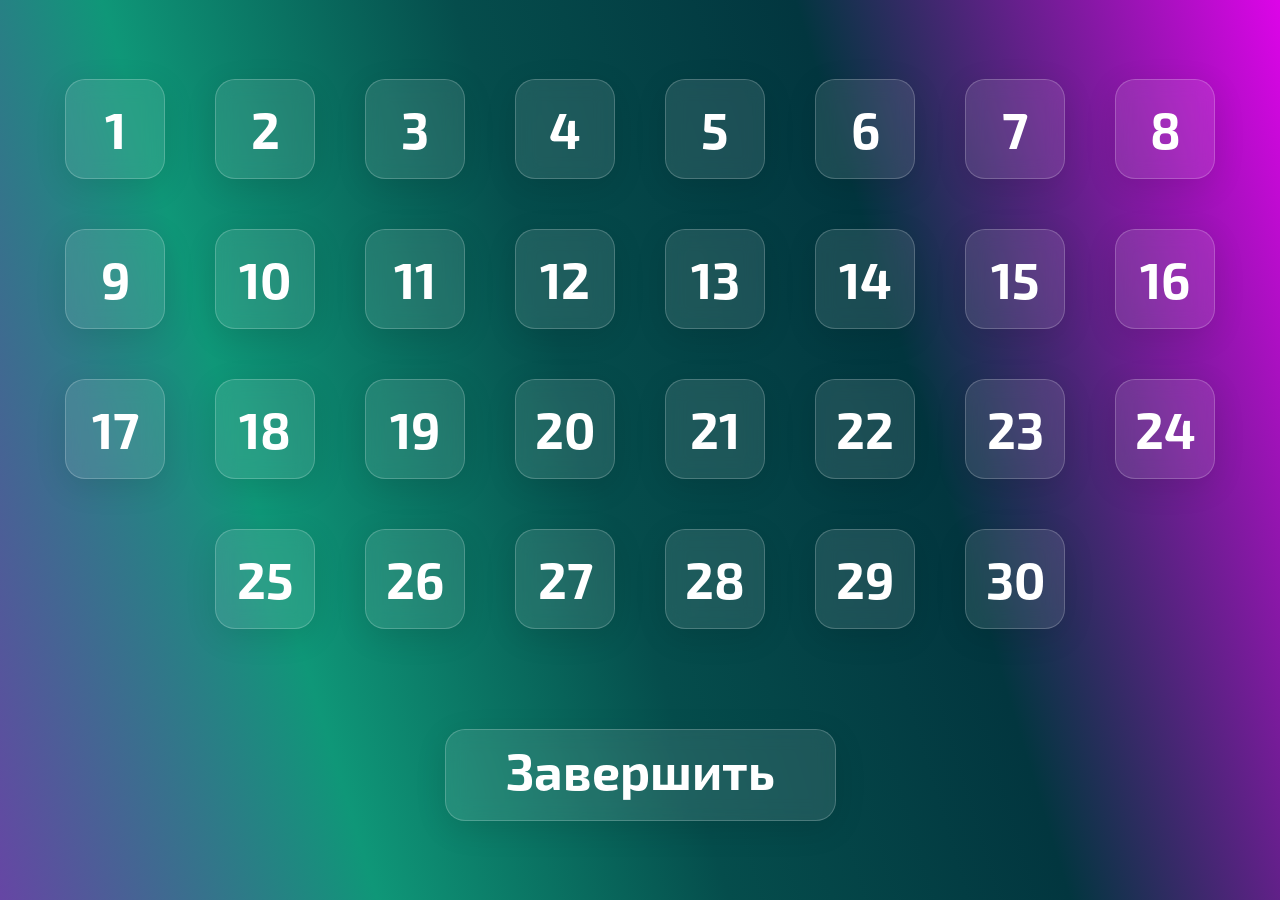
==== pages/slide_id.html @ fcac212b "Add files via upload" ====
<!DOCTYPE html>
<html lang="ru">
  <head>
    <meta charset="UTF-8">
    <meta name="viewport" content="width=device-width, initial-scale=1.0">
    <title>ОМ Софт | Квиз</title>
    <link rel="stylesheet" href="../CSS/styles.css">
    <script src="../JS/quiz-data.js" defer></script>
    <script src="../JS/quiz.js" defer></script>
  </head>
  <body class="quiz-page quiz-page--slide" data-page="slide">
    <main class="slide-screen" aria-labelledby="questionText">
      
      <section class="slide-panel">
        <div class="question-text">
          <div class="slide-panel__number" id="questionNumber" aria-label="Номер вопроса"></div>
          <div class="slide-panel__question" id="questionText"></div>
        </div>
        
        <div class="answers-grid" id="answersGrid" aria-label="Варианты ответа">
          <button class="answer-card" type="button" data-option="a" data-state="default">
            <span class="answer-card__mark">A</span>
            <span class="answer-card__text"></span>
          </button>
          <button class="answer-card" type="button" data-option="b" data-state="default">
            <span class="answer-card__mark">B</span>
            <span class="answer-card__text"></span>
          </button>
          <button class="answer-card" type="button" data-option="c" data-state="default">
            <span class="answer-card__mark">C</span>
            <span class="answer-card__text"></span>
          </button>
          <button class="answer-card" type="button" data-option="d" data-state="default">
            <span class="answer-card__mark">D</span>
            <span class="answer-card__text"></span>
          </button>
        </div>
        <button class="action-btn action-btn--back" type="button" data-action="back" aria-label="К списку вопросов">
          <img class="action-btn__icon" src="../svg/Narrow%20Left.svg" alt="">
        </button>
      </section>
    </main>
  </body>
</html>
---- CSS/styles.css ----
@font-face {
  font-family: "Exo 2";
  src: url("../fonts/exo2_0_bold.otf") format("opentype");
  font-weight: 700;
  font-style: normal;
  font-display: swap;
}

:root {
  --color-text: #ffffff;
  --color-muted: #CECECE;
  --color-muted-background: rgba(255, 255, 255, 0.40);
  --color-teal: #D7EEF5;
  --color-teal-deep: #007461;
  --font-main: "Exo 2", Arial, sans-serif;
}

* {
  box-sizing: border-box;
}

html {
  min-width: 320px;
  min-height: 100vh;
  background: #061517;
}

body {
  min-height: 100vh;
  margin: 0;
  font-family: var(--font-main);
  color: var(--color-text);
  letter-spacing: 1.5%;
}

button {
  font: inherit;
  letter-spacing: 0;
}

.quiz-page {
  position: relative;
  min-height: 100vh;
  overflow-x: hidden;
  background: linear-gradient(253deg, #E203EC -0.7%, #02363F 31.18%, #054D4C 53.08%, #0F9778 75.73%, #A60AC5 117.92%);
}

.quiz-page--home::before {
  position: fixed;
  inset: 0;
  z-index: 0;
  pointer-events: none;
  content: "";
  background: url("../images/image.png");
  background-repeat: no-repeat;
  background-position: right -290px bottom -350px;
  background-size: 955px auto;
}

.visually-hidden {
  position: absolute;
  width: 1px;
  height: 1px;
  padding: 0;
  overflow: hidden;
  clip: rect(0, 0, 0, 0);
  white-space: nowrap;
  border: 0;
}

.home-screen,
.questions-screen,
.slide-screen {
  position: relative;
  min-height: 100vh;
  width: 100%;
  align-content: center;
  text-align: center;
  padding: 40px 20px;
}

.home-screen {
  display: grid;
  place-items: center;
}

.home-screen__title {
  margin-bottom: 100px;
  font-size: 80px;
  line-height: 1.2;
}

.action-btn {
  display: inline-flex;
  align-items: center;
  justify-content: center;
  padding: 10px 60px 20px;
  background: rgba(255, 255, 255, 0.10);
  border-radius: 20px;
  color: var(--color-text);
  cursor: pointer;
  font-size: 50px;
  line-height: 1.2;
  text-decoration: none;
  backdrop-filter: blur(10px);
  -webkit-backdrop-filter: blur(10px);
  border: 1px solid rgba(255, 255, 255, 0.2);
  box-shadow: 0 8px 32px rgba(0, 0, 0, 0.1)
}

.action-btn:hover {
  box-shadow: 0 0 45px 0 rgba(200, 0, 255, 0.55) inset;
}

.action-btn:active {
  box-shadow: 0 0 45px 0 rgba(117, 4, 148, 0.63) inset;
}

.action-btn--back {
  display: flex;
  max-width: 80px;
  width: 80px;
  min-height: 80px;
  height: 80px;
  justify-content: center;
  align-items: center;
  border-radius: 20px;
  padding: 0;
  margin-top: 20px;
}

.action-btn__icon {
  display: block;
  width: 47px;
  height: 47px;
}

.questions-screen {
  display: flex;
  flex-direction: column;
  justify-content: center;
  align-items: center;
  align-content: center;
  align-self: stretch;
  flex-wrap: wrap;
}

.questions-panel {
  margin-bottom: 100px;
}

.questions-grid {
  display: flex;
  max-width: 1150px;
  justify-content: center;
  align-items: center;
  align-content: center;
  gap: 50px;
  align-self: stretch;
  flex-wrap: wrap;
}

.number-tile {
  display: flex;
  width: 100px;
  height: 100px;
  padding: 20px;
  justify-content: center;
  align-items: center;
  aspect-ratio: 1/1;
  border: 1px solid var(--color-border);
  border-radius: 20px;
  background: rgba(255, 255, 255, 0.10);
  backdrop-filter: blur(10px);
  -webkit-backdrop-filter: blur(10px);
  border: 1px solid rgba(255, 255, 255, 0.2);
  box-shadow: 0 8px 32px rgba(0, 0, 0, 0.1);
  cursor: pointer;
  color: var(--color-text);
  font-size: 50px;
  line-height: 1.2;
}

.number-tile:hover {
  box-shadow: 0 0 35px 0 rgba(200, 0, 255, 0.55) inset;
}

.number-tile--done,
.number-tile:disabled {
  color: var(--color-muted);
  background: rgba(255, 255, 255, 0.40);
  backdrop-filter: blur(10px);
  -webkit-backdrop-filter: blur(10px);
  border: 1px solid rgba(255, 255, 255, 0.2);
  box-shadow: 0 8px 32px rgba(0, 0, 0, 0.1);
  cursor: default;
  transform: none;
}

.slide-panel {
  max-width: 1350px;
  padding: 0;
  margin: 0 auto;
  text-align: center;
  justify-content: space-between;
}

.question-text {
  position: relative;
}

.slide-panel__number,
.answer-card__mark {
  position: absolute;
  z-index: 1;
  top: -15px;
  left: -15px;
  display: flex;
  align-items: center;
  justify-content: center;
  width: 80px;
  height: 80px;
  border-radius: 50%;
  color: var(--color-teal);
  background: var(--color-teal-deep);
  backdrop-filter: blur(10px);
  -webkit-backdrop-filter: blur(10px);
  border: 1px solid rgba(255, 255, 255, 0.2);
  box-shadow: 0 8px 32px rgba(0, 0, 0, 0.1);
  font-size: 40px;
  line-height: 1;
}

.question-text {
  display: flex;
  justify-content: center;
  align-items: center;
  margin: 0 auto 60px;
  padding: 45px;
  font-size: 50px;
  line-height: 1.2;
  border-radius: 35px;
  color: var(--color-text);
  backdrop-filter: blur(10px);
  -webkit-backdrop-filter: blur(10px);
  border: 1px solid rgba(255, 255, 255, 0.2);
  box-shadow: 0 8px 32px rgba(0, 0, 0, 0.1);
}

.answers-grid {
  display: grid;
  grid-template-columns: repeat(2, minmax(0, 1fr));
  gap: 50px;
  margin: 0 auto;
}

.answer-card {
  position: relative;
  display: flex;
  align-items: center;
  justify-content: center;
  min-height: 150px;
  max-height: 150px;
  padding: 25px 30px;
  border-radius: 35px;
  color: var(--color-text);
  backdrop-filter: blur(10px);
  -webkit-backdrop-filter: blur(10px);
  border: 1px solid rgba(255, 255, 255, 0.2);
  box-shadow: 0 8px 32px rgba(0, 0, 0, 0.1);
  background: linear-gradient(180deg, rgba(18, 173, 133, 0.40) 6.38%, rgba(1, 36, 52, 0.40) 99.8%);
  cursor: pointer;
  text-align: center;
}

.answer-card:hover {
  box-shadow: 0 0 60px 0 rgba(246, 0, 255, 0.60) inset;
  outline: none;
}

.answer-card:disabled {
  cursor: default;
}

.answer-card__mark {
  width: 56px;
  height: 56px;
  font-size: 34px;
}

.answer-card__text {
  min-width: 0;
  overflow-wrap: anywhere;
  font-size: 40px;
  line-height: 1.2;
}

.answer-card[data-state="selected"] {
  background: linear-gradient(180deg, rgba(48, 150, 234, 0.75) 6.38%, rgba(76, 4, 102, 0.75) 99.8%);
}

.answer-card[data-state="true"] {
  background: linear-gradient(180deg, rgba(82, 224, 92, 0.75) 6.38%, rgba(76, 4, 102, 0.75) 99.8%);
}

@media (max-width: 980px) {
  .quiz-page--home::before {
    position: fixed;
    inset: 0;
    z-index: 0;
    pointer-events: none;
    content: "";
    background: url("../images/image.png");
    background-repeat: no-repeat;
    background-position: 50% 100%;
    background-size: 553px auto;
  }

  .home-screen__title {
    font-size: 40px;
    margin-bottom: 50px
  }

  .questions-screen {;
    justify-content: space-between;
    padding: 20px 0;
    margin: 0;
  }

  .questions-panel {
    width: 100%;
  }

  .questions-grid {
    display: flex;
    width: 100%;
    justify-content: center;
    align-items: center;
    align-content: center;
    gap: 30px;
    align-self: stretch;
    flex-wrap: wrap;
  }

  .number-tile {
    font-size: 16px;
    border-radius: 15px;
    width: 60px;
    height: 60px;
  }

  .action-btn {
    width: calc(100% - 40px);
    font-size: 24px;
    border-radius: 15px;
    padding: 12px 30px 17px 30px;
  }

  .action-btn--back {
    min-width: 40px;
    width: 40px;
    min-height: 40px;
    height: 40px;
    border-radius: 8px;
  }

  .action-btn__icon {
    width: 24px;
    height: 24px;
  }

  .slide-screen {
    display: block;
    padding: 40px 0;
  }

  .question-text {
    flex-direction: column;
    gap: 20px;
    margin-bottom: 60px;
    padding: 20px;
    font-size: 24px;
    border-radius: 0;
    width: 100%;
  }

  .slide-panel__number,
  .answer-card__mark {
    position: initial;
    width: 40px;
    height: 40px;
    font-size: 18px;
}
  .answer-card__mark {
    width: 24px;
    height: 24px;
    font-size: 14px;
  }

  .answers-grid {
    display: flex;
    flex-direction: column;
    gap: 20px;
    width: 100%;
  }

  .answer-card {
    display: flex;
    flex-direction: column;
    gap: 10px;
    min-height: auto;
    padding: 15px 20px 20px;
    border-radius: 0;
    width: 100%;
    justify-content: center;
    align-items: center;
  }

  .answer-card__text {
    font-size: 24px;
  }
}
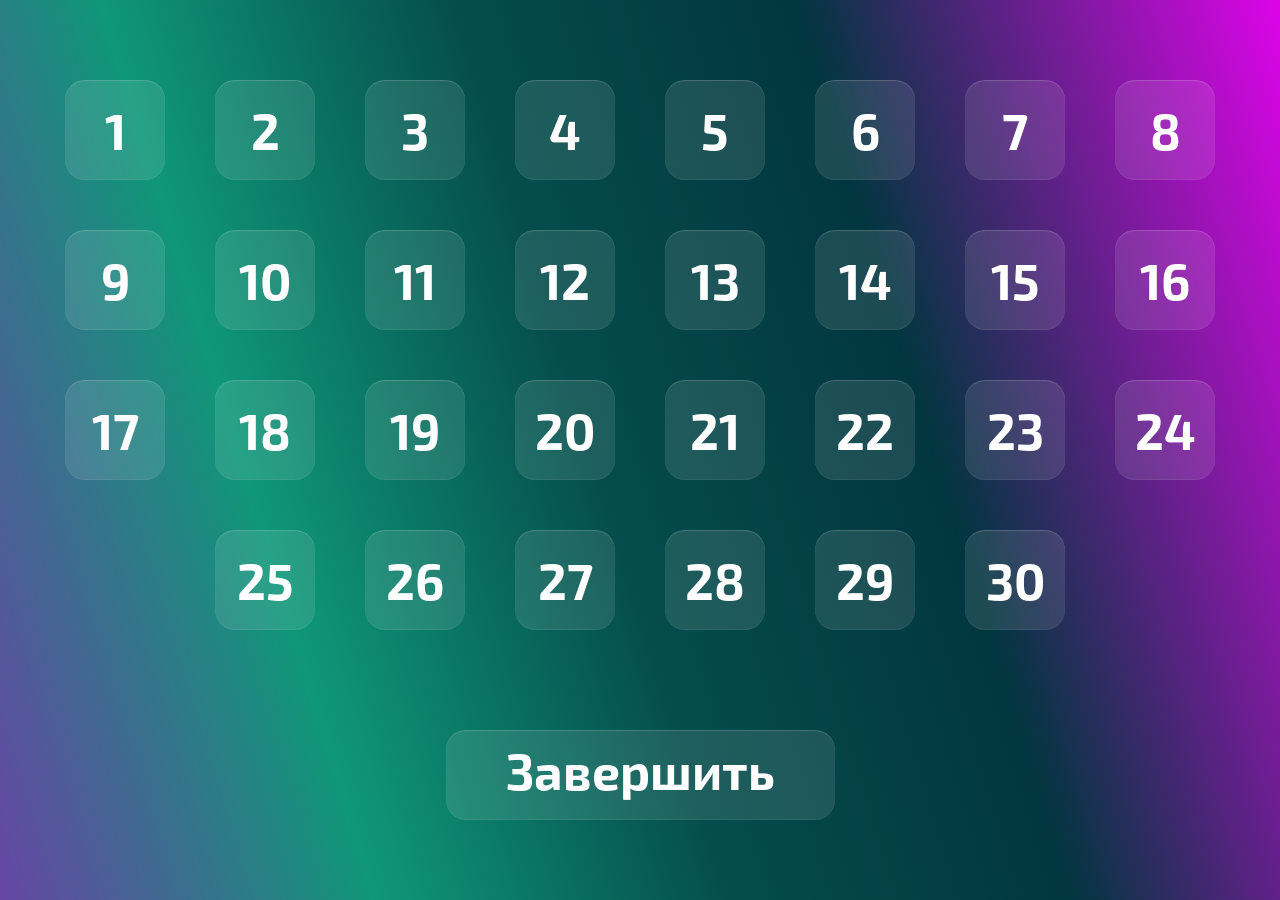
==== commit 2dad5f3b: "Исправление стилей" ====
--- a/pages/slide_id.html
+++ b/pages/slide_id.html
@@ -35,10 +35,10 @@
             <span class="answer-card__text"></span>
           </button>
         </div>
-        <button class="action-btn action-btn--back" type="button" data-action="back" aria-label="К списку вопросов">
-          <img class="action-btn__icon" src="../svg/Narrow%20Left.svg" alt="">
-        </button>
       </section>
+      <button class="action-btn action-btn--back" type="button" data-action="back" aria-label="К списку вопросов">
+        <img class="action-btn__icon" src="../svg/Narrow%20Left.svg" alt="">
+      </button>
     </main>
   </body>
 </html>
--- a/CSS/styles.css
+++ b/CSS/styles.css
@@ -11,7 +11,7 @@
   --color-muted: #CECECE;
   --color-muted-background: rgba(255, 255, 255, 0.40);
   --color-teal: #D7EEF5;
-  --color-teal-deep: #007461;
+  --color-teal-deep: #076258;
   --font-main: "Exo 2", Arial, sans-serif;
 }
 
@@ -36,6 +36,7 @@
 button {
   font: inherit;
   letter-spacing: 0;
+  border: none;
 }
 
 .quiz-page {
@@ -68,20 +69,29 @@
   border: 0;
 }
 
-.home-screen,
 .questions-screen,
 .slide-screen {
   position: relative;
   min-height: 100vh;
   width: 100%;
-  align-content: center;
+  padding: 40px;
+  display: flex;
+  flex-direction: column;
+  min-height: 100vh;
+  justify-content: space-between;
+  align-content: space-between;
   text-align: center;
-  padding: 40px 20px;
 }
 
 .home-screen {
   display: grid;
   place-items: center;
+  position: relative;
+  min-height: 100vh;
+  width: 100%;
+  align-content: center;
+  text-align: center;
+  padding: 40px;
 }
 
 .home-screen__title {
@@ -102,18 +112,22 @@
   font-size: 50px;
   line-height: 1.2;
   text-decoration: none;
-  backdrop-filter: blur(10px);
-  -webkit-backdrop-filter: blur(10px);
-  border: 1px solid rgba(255, 255, 255, 0.2);
-  box-shadow: 0 8px 32px rgba(0, 0, 0, 0.1)
-}
-
-.action-btn:hover {
+  box-shadow:
+    inset 0 1px 1px rgba(255, 255, 255, 0.18),
+    inset 0 -1px 1px rgba(255, 255, 255, 0.08);
+}
+
+.action-btn:not(:disabled):hover {
   box-shadow: 0 0 45px 0 rgba(200, 0, 255, 0.55) inset;
 }
 
-.action-btn:active {
+.action-btn:not(:disabled):active {
   box-shadow: 0 0 45px 0 rgba(117, 4, 148, 0.63) inset;
+}
+
+.action-btn:disabled {
+  cursor: default;
+  opacity: 0.55;
 }
 
 .action-btn--back {
@@ -171,10 +185,9 @@
   border: 1px solid var(--color-border);
   border-radius: 20px;
   background: rgba(255, 255, 255, 0.10);
-  backdrop-filter: blur(10px);
-  -webkit-backdrop-filter: blur(10px);
-  border: 1px solid rgba(255, 255, 255, 0.2);
-  box-shadow: 0 8px 32px rgba(0, 0, 0, 0.1);
+  box-shadow:
+    inset 0 1px 1px rgba(255, 255, 255, 0.18),
+    inset 0 -1px 1px rgba(255, 255, 255, 0.08);
   cursor: pointer;
   color: var(--color-text);
   font-size: 50px;
@@ -189,10 +202,9 @@
 .number-tile:disabled {
   color: var(--color-muted);
   background: rgba(255, 255, 255, 0.40);
-  backdrop-filter: blur(10px);
-  -webkit-backdrop-filter: blur(10px);
-  border: 1px solid rgba(255, 255, 255, 0.2);
-  box-shadow: 0 8px 32px rgba(0, 0, 0, 0.1);
+  box-shadow:
+    inset 0 1px 1px rgba(255, 255, 255, 0.18),
+    inset 0 -1px 1px rgba(255, 255, 255, 0.08);
   cursor: default;
   transform: none;
 }
@@ -202,7 +214,6 @@
   padding: 0;
   margin: 0 auto;
   text-align: center;
-  justify-content: space-between;
 }
 
 .question-text {
@@ -221,12 +232,9 @@
   width: 80px;
   height: 80px;
   border-radius: 50%;
-  color: var(--color-teal);
-  background: var(--color-teal-deep);
-  backdrop-filter: blur(10px);
-  -webkit-backdrop-filter: blur(10px);
-  border: 1px solid rgba(255, 255, 255, 0.2);
-  box-shadow: 0 8px 32px rgba(0, 0, 0, 0.1);
+  color: var(--color-teal-deep);
+  background: var(--color-teal);
+  box-shadow: inset 0 3px 1px #007461;
   font-size: 40px;
   line-height: 1;
 }
@@ -236,15 +244,15 @@
   justify-content: center;
   align-items: center;
   margin: 0 auto 60px;
-  padding: 45px;
+  padding: 45px 45px 45px 55px;
   font-size: 50px;
   line-height: 1.2;
   border-radius: 35px;
   color: var(--color-text);
-  backdrop-filter: blur(10px);
-  -webkit-backdrop-filter: blur(10px);
-  border: 1px solid rgba(255, 255, 255, 0.2);
-  box-shadow: 0 8px 32px rgba(0, 0, 0, 0.1);
+  box-shadow:
+    inset 0 1px 1px rgba(255, 255, 255, 0.18),
+    inset 0 -1px 1px rgba(255, 255, 255, 0.08);
+  background: rgba(255, 255, 255, 0.10);
 }
 
 .answers-grid {
@@ -264,22 +272,23 @@
   padding: 25px 30px;
   border-radius: 35px;
   color: var(--color-text);
-  backdrop-filter: blur(10px);
-  -webkit-backdrop-filter: blur(10px);
-  border: 1px solid rgba(255, 255, 255, 0.2);
-  box-shadow: 0 8px 32px rgba(0, 0, 0, 0.1);
-  background: linear-gradient(180deg, rgba(18, 173, 133, 0.40) 6.38%, rgba(1, 36, 52, 0.40) 99.8%);
+  background: linear-gradient(
+    179.945deg,
+    rgba(18, 173, 133, 0.4) 6.3788%,
+    rgba(1, 36, 52, 0.4) 99.796%
+  );
   cursor: pointer;
   text-align: center;
 }
 
-.answer-card:hover {
+.answer-card:not(:disabled):hover {
   box-shadow: 0 0 60px 0 rgba(246, 0, 255, 0.60) inset;
   outline: none;
 }
 
 .answer-card:disabled {
   cursor: default;
+  pointer-events: none;
 }
 
 .answer-card__mark {
@@ -296,11 +305,19 @@
 }
 
 .answer-card[data-state="selected"] {
-  background: linear-gradient(180deg, rgba(48, 150, 234, 0.75) 6.38%, rgba(76, 4, 102, 0.75) 99.8%);
+  background: linear-gradient(
+    179.945deg,
+    rgba(52, 101, 235, 0.65) 6.3788%,
+    rgba(76, 4, 102, 0.65) 99.796%
+  );
 }
 
 .answer-card[data-state="true"] {
-  background: linear-gradient(180deg, rgba(82, 224, 92, 0.75) 6.38%, rgba(76, 4, 102, 0.75) 99.8%);
+  background: linear-gradient(
+    179.945deg,
+    rgba(82, 224, 92, 0.75) 6.3788%,
+    rgba(76, 4, 102, 0.75) 99.796%
+  );
 }
 
 @media (max-width: 980px) {
@@ -321,9 +338,13 @@
     margin-bottom: 50px
   }
 
-  .questions-screen {;
+  .home-screen {
+    padding: 20px;
+  }
+
+  .questions-screen {
     justify-content: space-between;
-    padding: 20px 0;
+    padding: 20px;
     margin: 0;
   }
 
@@ -362,6 +383,8 @@
     min-height: 40px;
     height: 40px;
     border-radius: 8px;
+    padding: 0;
+    margin: 40px 0 40px 20px;
   }
 
   .action-btn__icon {
@@ -420,4 +443,3 @@
     font-size: 24px;
   }
 }
-
